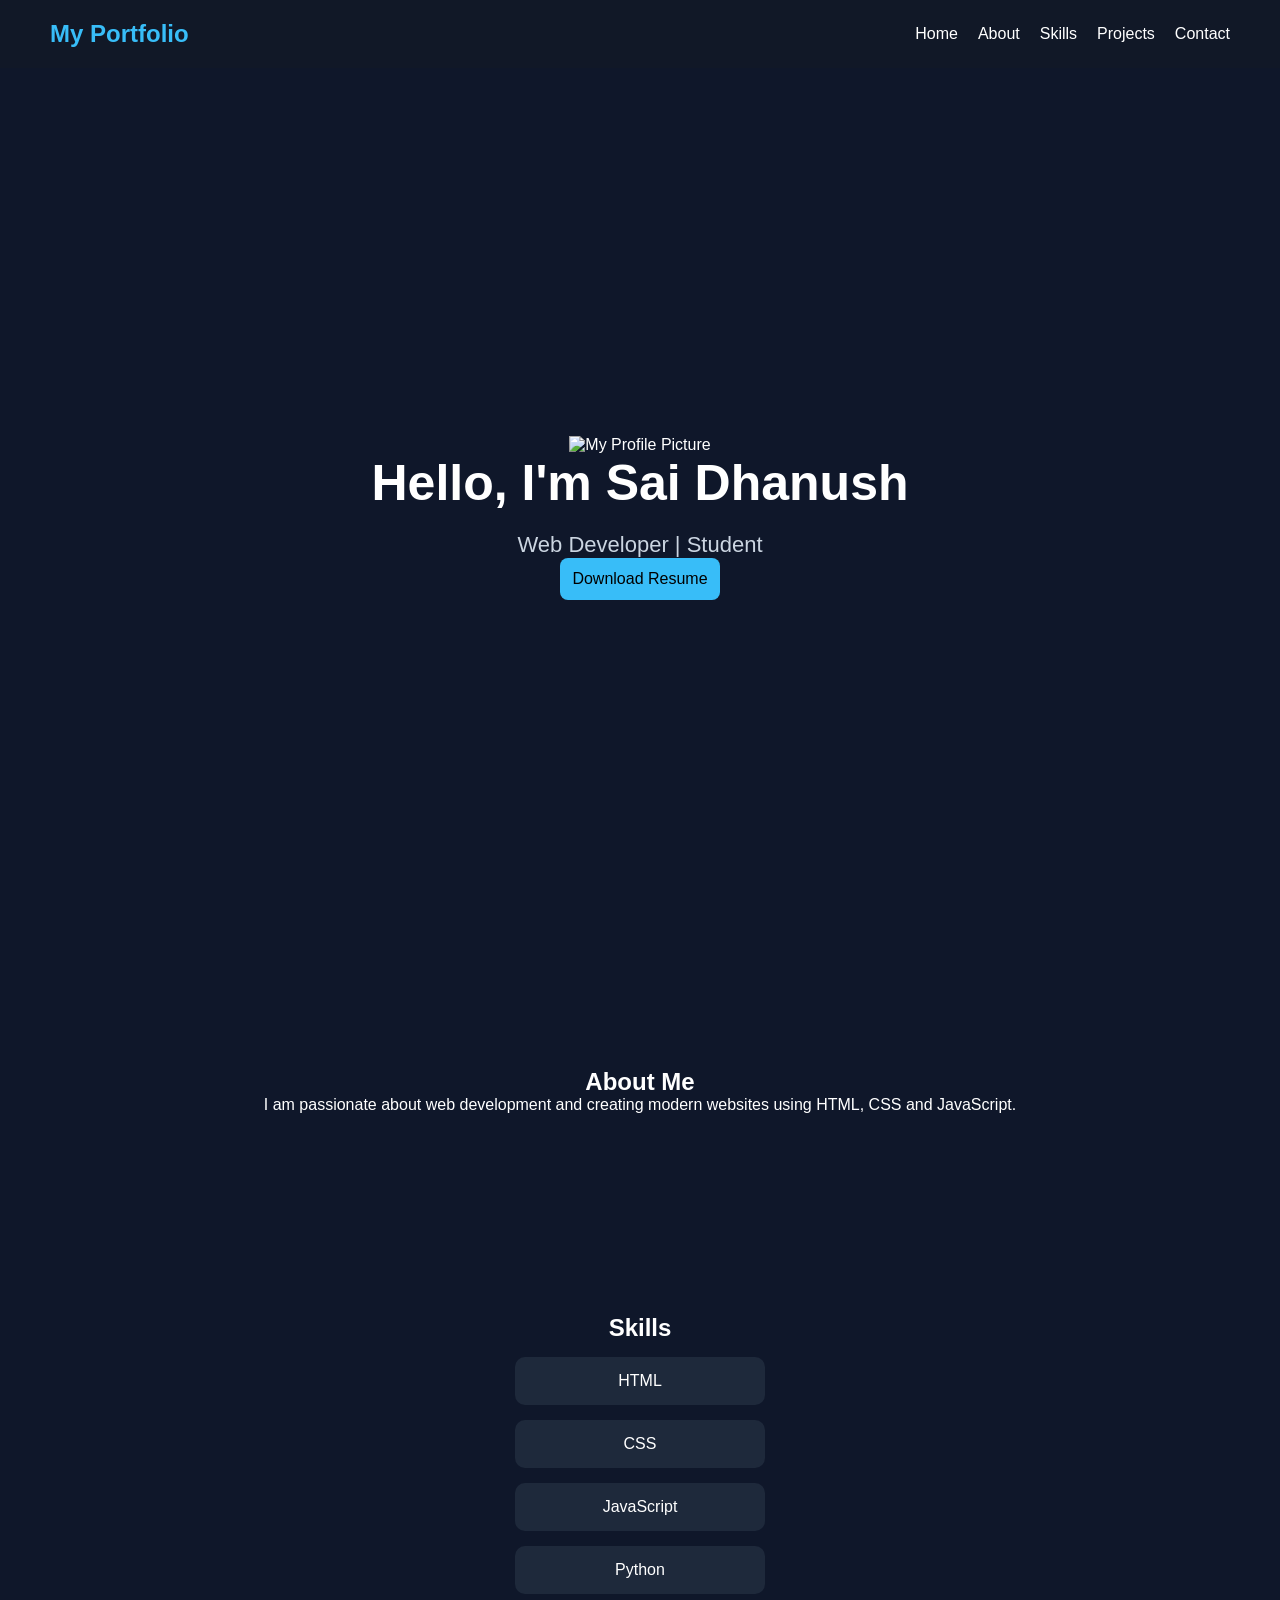
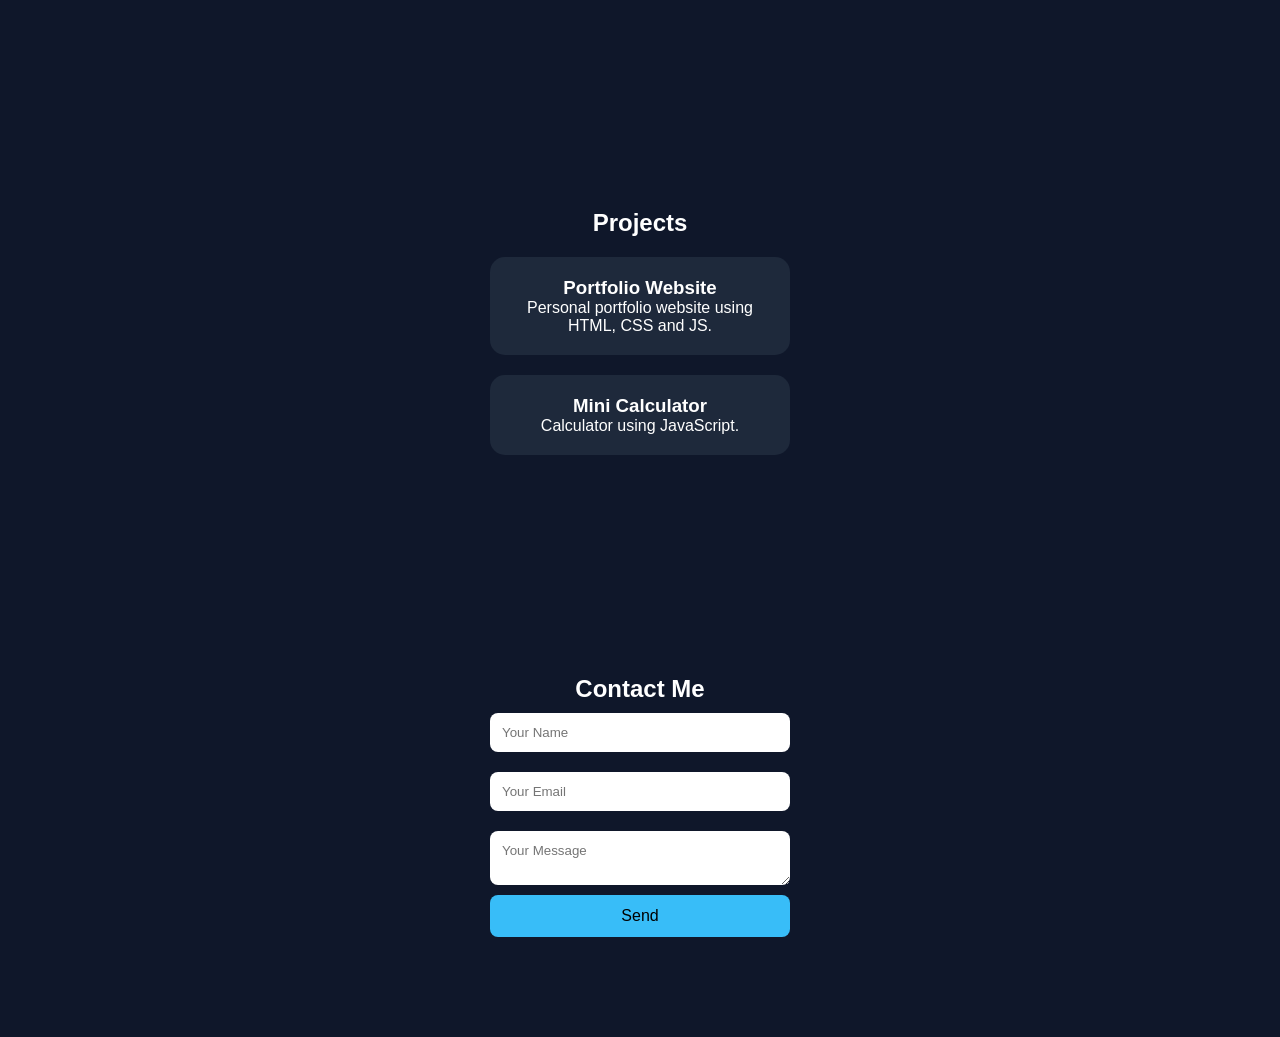
==== index.html @ 9013b6ab "Rename portpolio.html to index.html" ====
<!DOCTYPE html>
<html lang="en">
<head>
    <meta charset="UTF-8">
    <meta name="viewport" content="width=device-width, initial-scale=1.0">

    <title>My Portfolio</title>

    <!-- CSS Link -->
    <link rel="stylesheet" href="style.css">
</head>

<body>

    <!-- Navbar -->
    <nav>
        <h1>My Portfolio</h1>

        <ul>
            <li><a href="#home">Home</a></li>
            <li><a href="#about">About</a></li>
            <li><a href="#skills">Skills</a></li>
            <li><a href="#projects">Projects</a></li>
            <li><a href="#contact">Contact</a></li>
        </ul>
    </nav>

    <!-- Home Section -->
    <section id="home" class="slide">

        <img src="C:\Users\SAI DHANUSH\Desktop\New folder\WhatsApp Image 2026-05-11 at 12.51.38.jpeg"
             alt="My Profile Picture"
             class="profile-img">

        <h2>Hello, I'm Sai Dhanush</h2>

        <p>Web Developer | Student</p>

        <button>Download Resume</button>

    </section>

    <!-- About Section -->
    <section id="about" class="slide">

        <h2>About Me</h2>

        <p>
            I am passionate about web development and creating
            modern websites using HTML, CSS and JavaScript.
        </p>

    </section>

    <!-- Skills Section -->
    <section id="skills" class="slide">

        <h2>Skills</h2>

        <div class="skill">HTML</div>
        <div class="skill">CSS</div>
        <div class="skill">JavaScript</div>
        <div class="skill">Python</div>

    </section>

    <!-- Projects Section -->
    <section id="projects" class="slide">

        <h2>Projects</h2>

        <div class="project-card">
            <h3>Portfolio Website</h3>

            <p>
                Personal portfolio website using HTML, CSS and JS.
            </p>
        </div>

        <div class="project-card">
            <h3>Mini Calculator</h3>

            <p>
                Calculator using JavaScript.
            </p>
        </div>

    </section>

    <!-- Contact Section -->
    <section id="contact" class="slide">

        <h2>Contact Me</h2>

        <form>

            <input type="text" placeholder="Your Name">

            <input type="email" placeholder="Your Email">

            <textarea placeholder="Your Message"></textarea>

            <button type="submit">Send</button>

        </form>

    </section>

    <!-- JavaScript Link -->
    <script src="script.js"></script>

</body>
</html>
---- style.css ----
*{
    margin:0;
    padding:0;
    box-sizing:border-box;
    font-family:Arial, sans-serif;
}

body{
    background:#0f172a;
    color:white;
    scroll-behavior:smooth;
}

/* Navbar */
nav{
    display:flex;
    justify-content:space-between;
    align-items:center;
    padding:20px 50px;
    background:#111827;
    position:sticky;
    top:0;
}

nav h1{
    color:#38bdf8;
}

nav ul{
    display:flex;
    list-style:none;
    gap:20px;
}

nav a{
    color:white;
    text-decoration:none;
    transition:0.3s;
}

nav a:hover{
    color:#38bdf8;
}

/* Sections */
section{
    padding:100px 20px;
    text-align:center;
}

/* Home */
#home{
    height:100vh;
    display:flex;
    flex-direction:column;
    justify-content:center;
    align-items:center;
}

#home h2{
    font-size:50px;
    margin-bottom:20px;
}

#home p{
    font-size:22px;
    color:#cbd5e1;
}

/* Skills */
.skill{
    background:#1e293b;
    margin:15px auto;
    padding:15px;
    width:250px;
    border-radius:10px;
    transition:0.3s;
}

.skill:hover{
    transform:scale(1.05);
    background:#38bdf8;
    color:black;
}

/* Project Cards */
.project-card{
    background:#1e293b;
    padding:20px;
    width:300px;
    margin:20px auto;
    border-radius:15px;
    transition:0.3s;
}

.project-card:hover{
    transform:translateY(-10px);
}

/* Contact Form */
form{
    display:flex;
    flex-direction:column;
    width:300px;
    margin:auto;
}

input, textarea{
    margin:10px 0;
    padding:12px;
    border:none;
    border-radius:8px;
}

button{
    padding:12px;
    border:none;
    border-radius:8px;
    background:#38bdf8;
    cursor:pointer;
    font-size:16px;
    transition:0.3s;
}

button:hover{
    background:white;
}

/* Mobile Responsive */
@media(max-width:768px){

    nav{
        flex-direction:column;
    }

    nav ul{
        flex-direction:column;
        margin-top:10px;
    }

    #home h2{
        font-size:35px;
    }
}
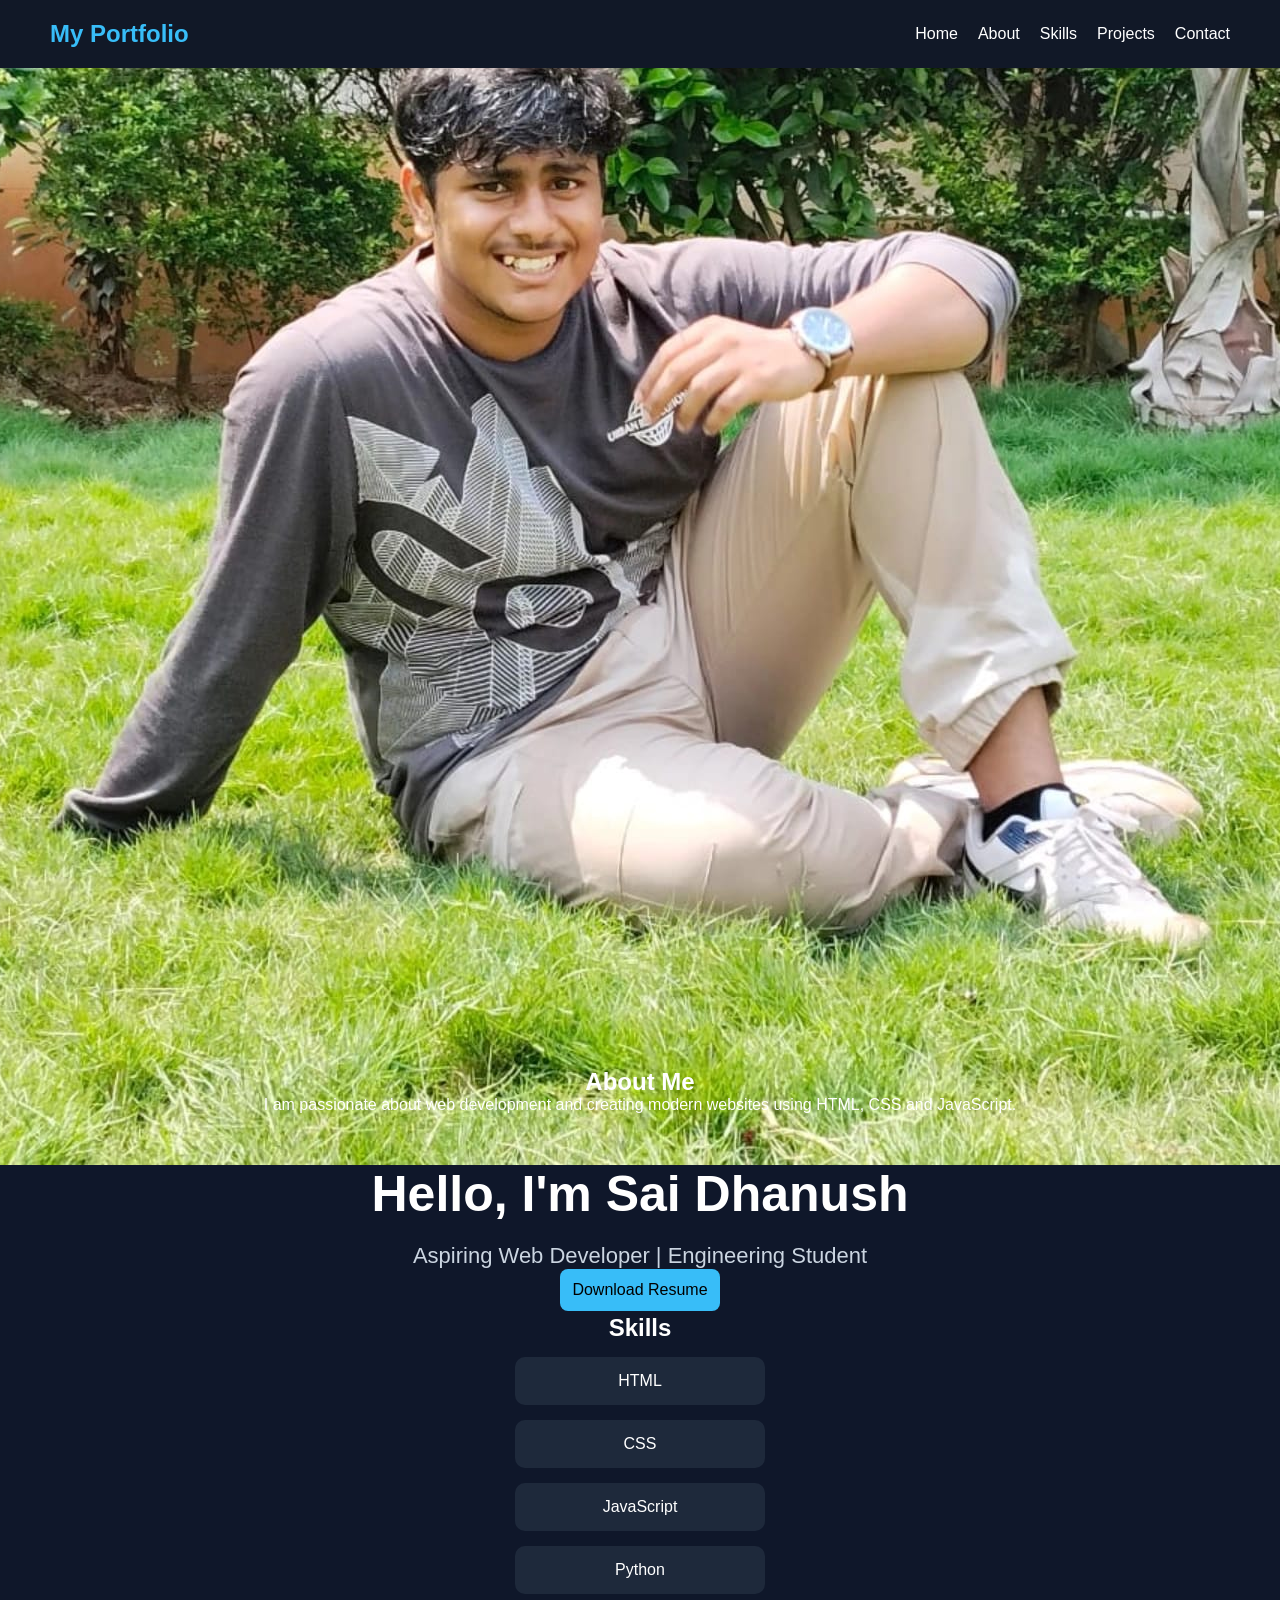
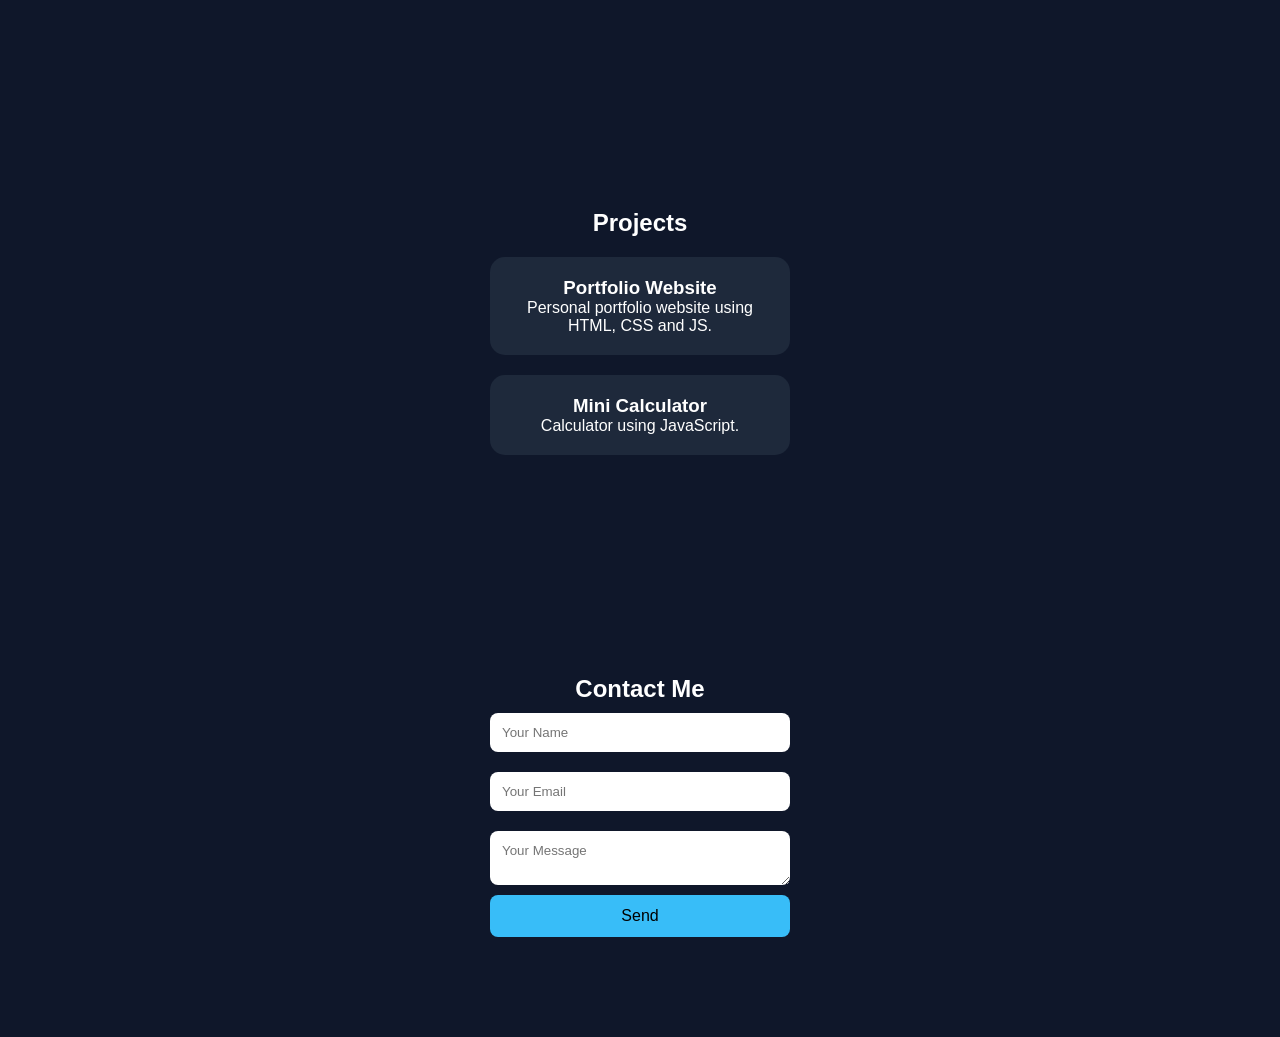
==== commit 20c18700: "Update index.html" ====
--- a/index.html
+++ b/index.html
@@ -26,19 +26,22 @@
     </nav>
 
     <!-- Home Section -->
-    <section id="home" class="slide">
+<section id="home" class="slide">
 
-        <img src="C:\Users\SAI DHANUSH\Desktop\New folder\WhatsApp Image 2026-05-11 at 12.51.38.jpeg"
-             alt="My Profile Picture"
-             class="profile-img">
+    <img src="WhatsApp Image 2026-05-11 at 12.51.38.jpeg"
+         alt="My Profile Picture"
+         class="profile-img">
 
-        <h2>Hello, I'm Sai Dhanush</h2>
+    <h2>Hello, I'm Sai Dhanush</h2>
 
-        <p>Web Developer | Student</p>
+    <p>Aspiring Web Developer | Engineering Student</p>
 
+    <!-- Resume Button -->
+    <a href="resume.pdf" download>
         <button>Download Resume</button>
+    </a>
 
-    </section>
+</section>
 
     <!-- About Section -->
     <section id="about" class="slide">
